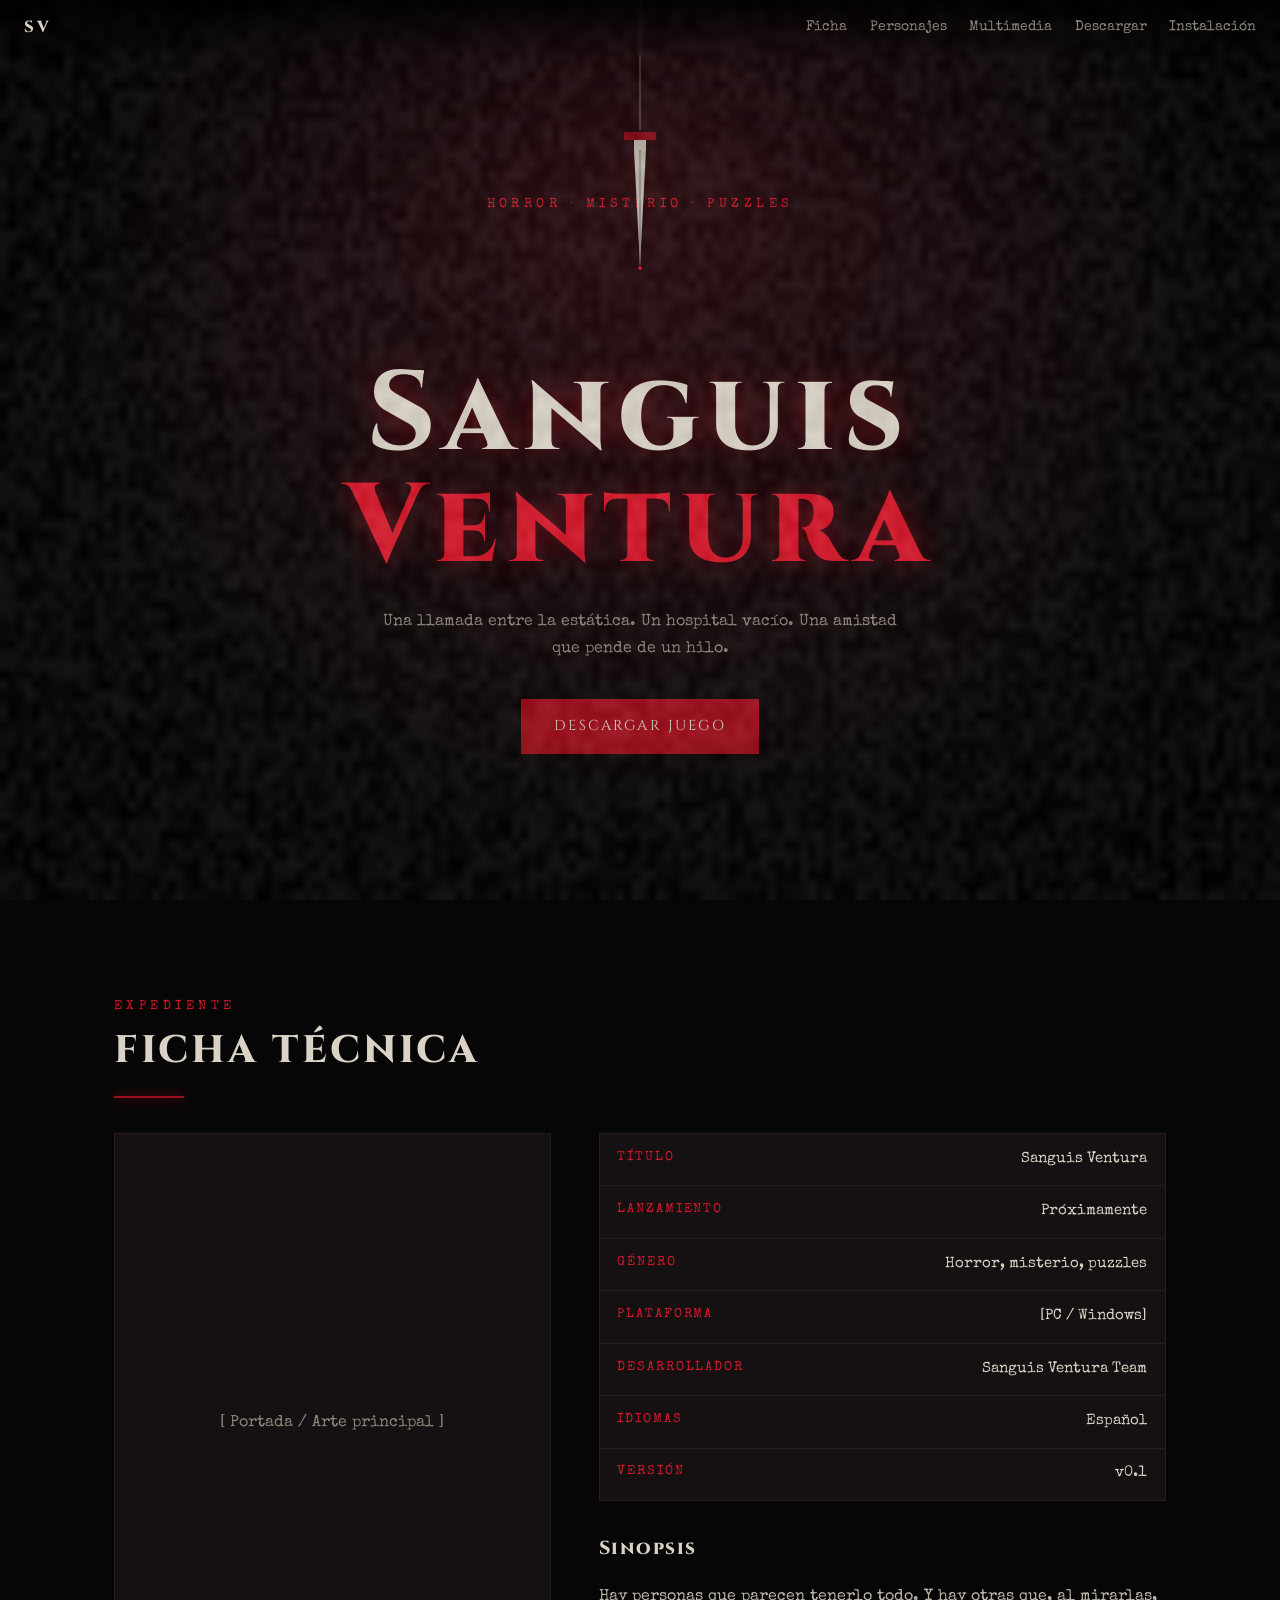
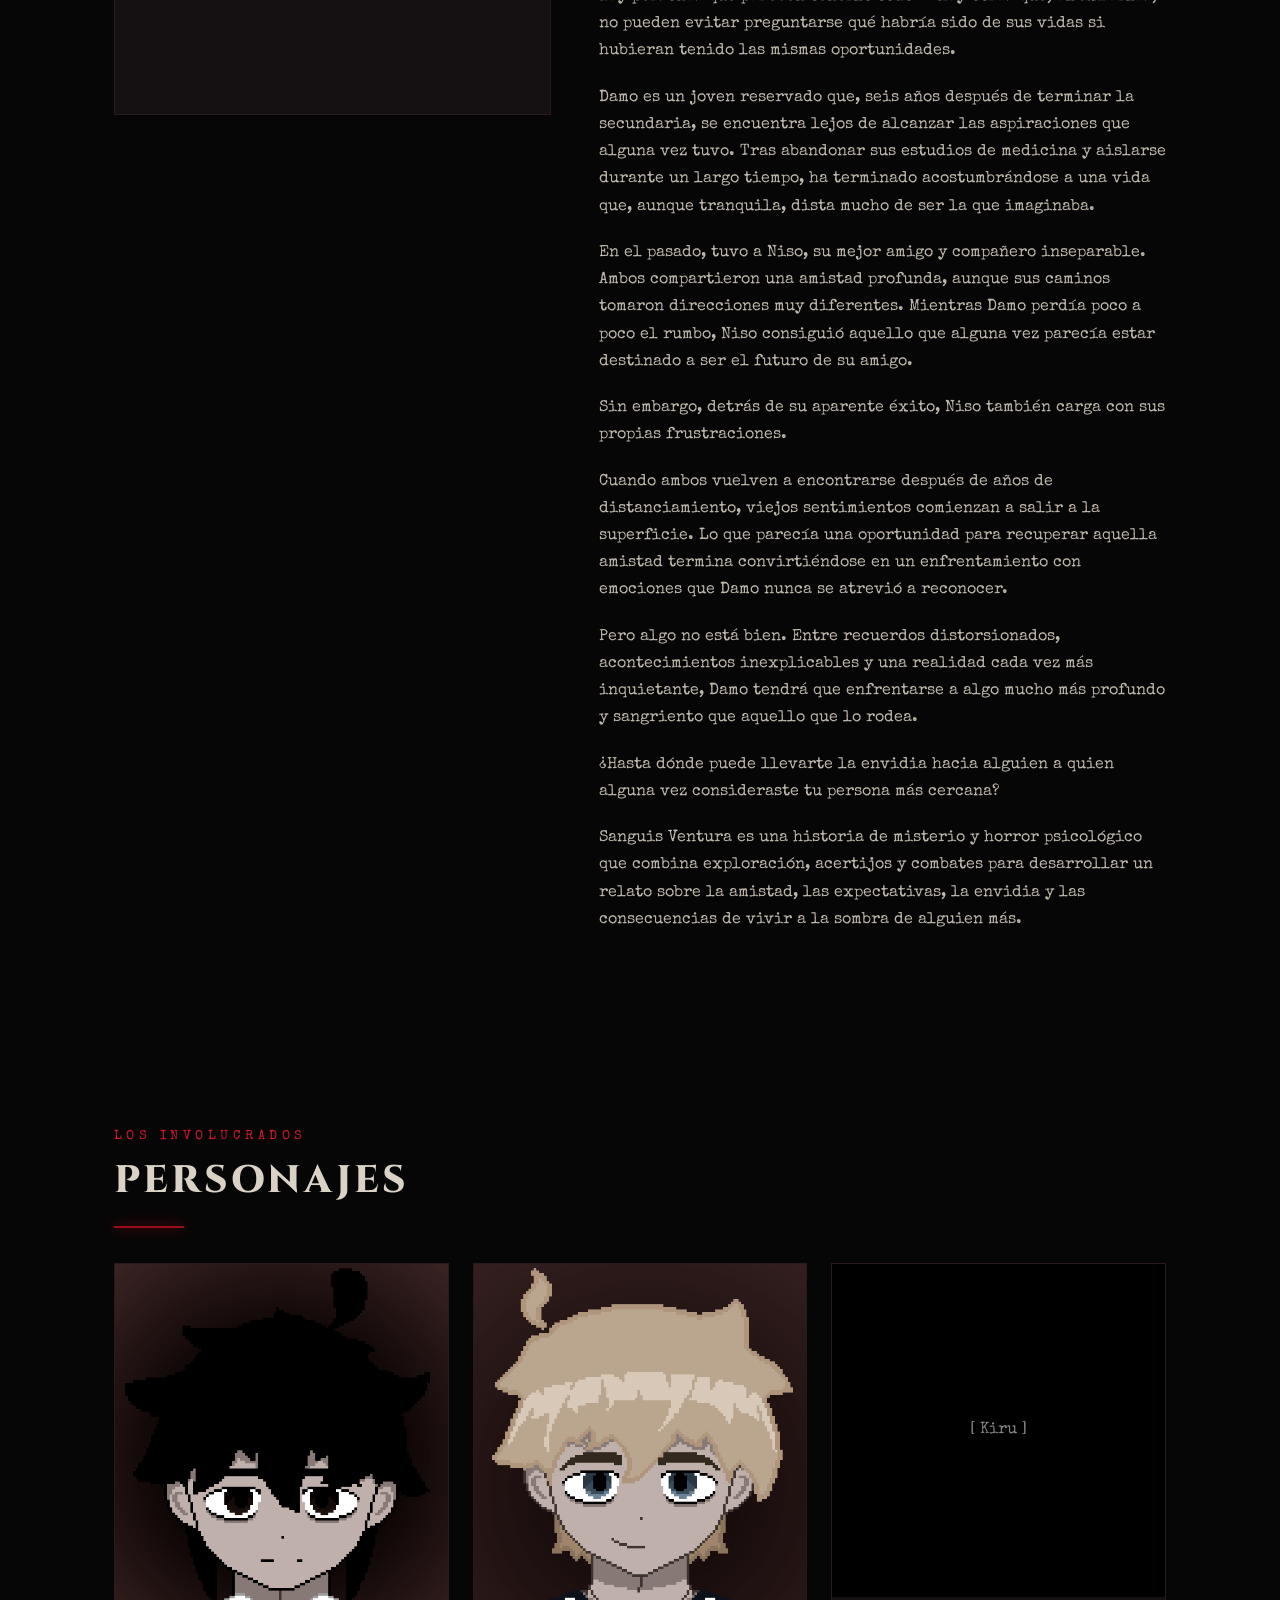
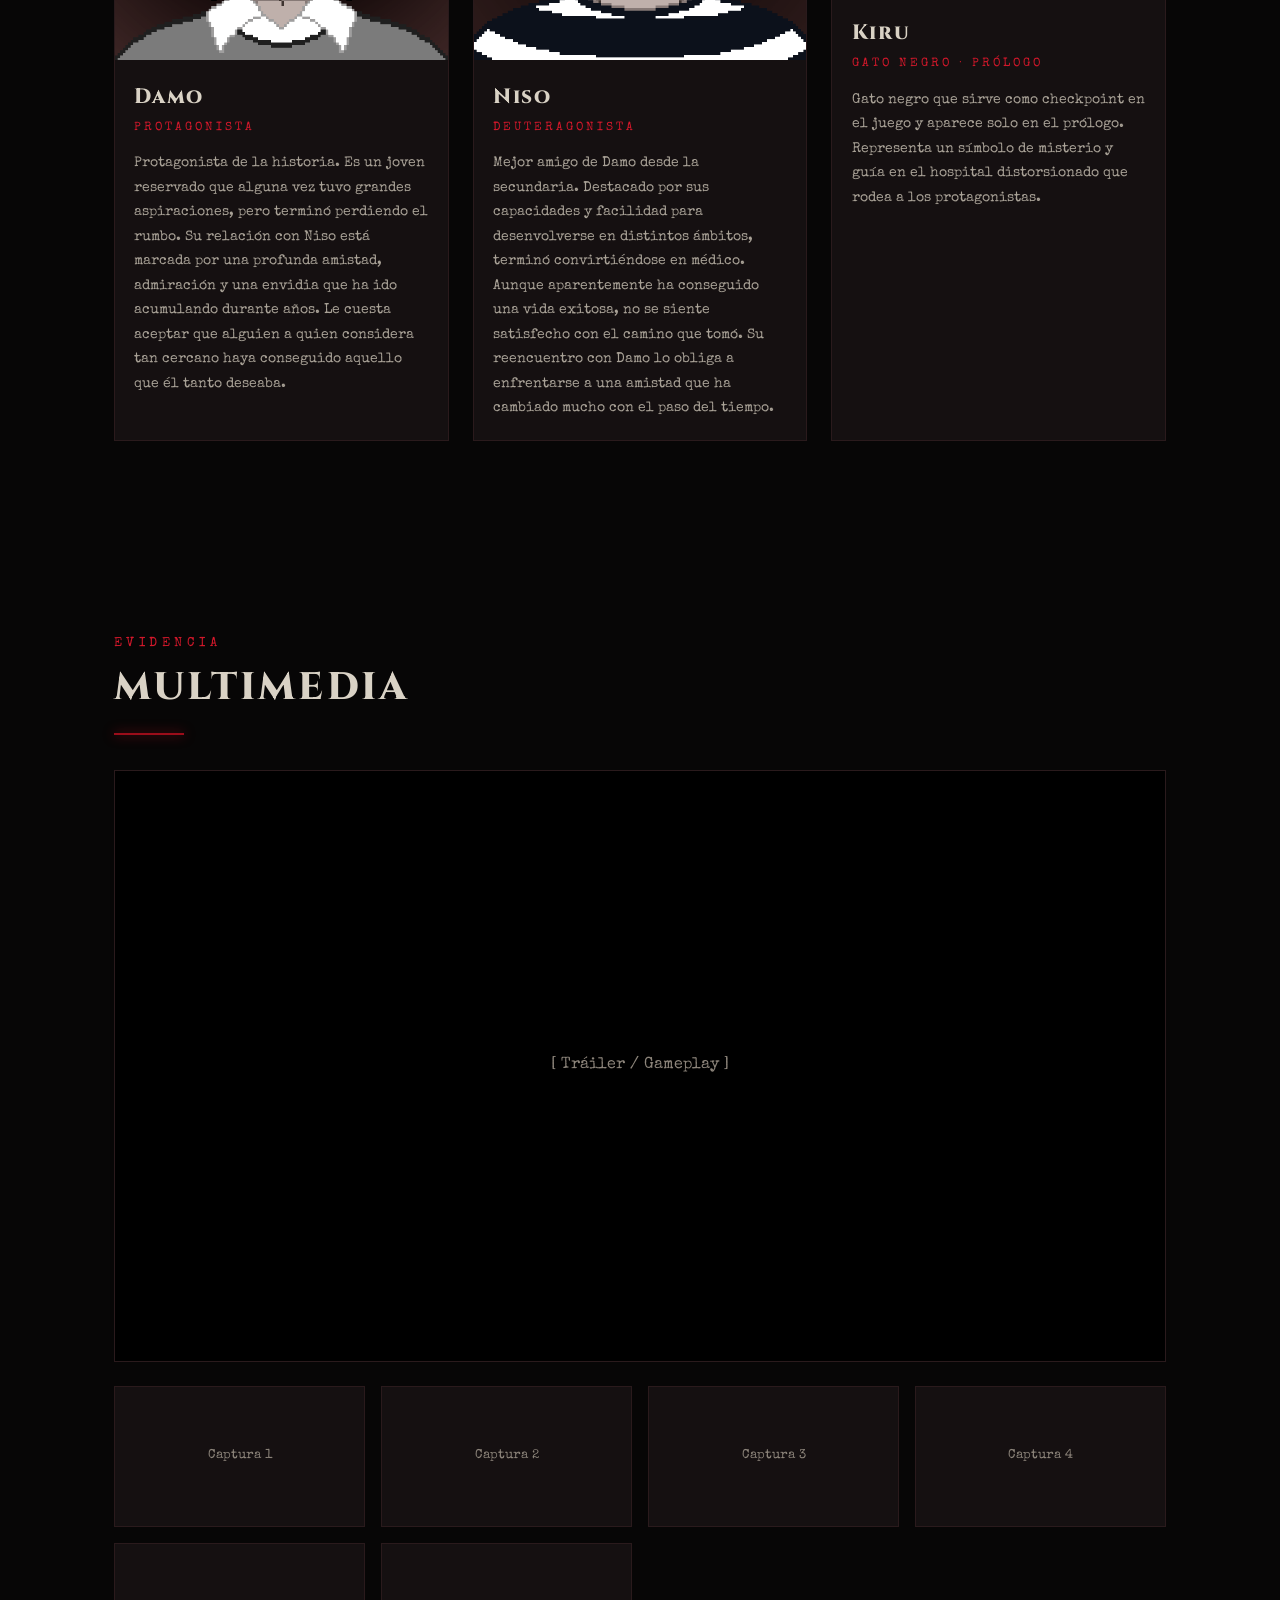
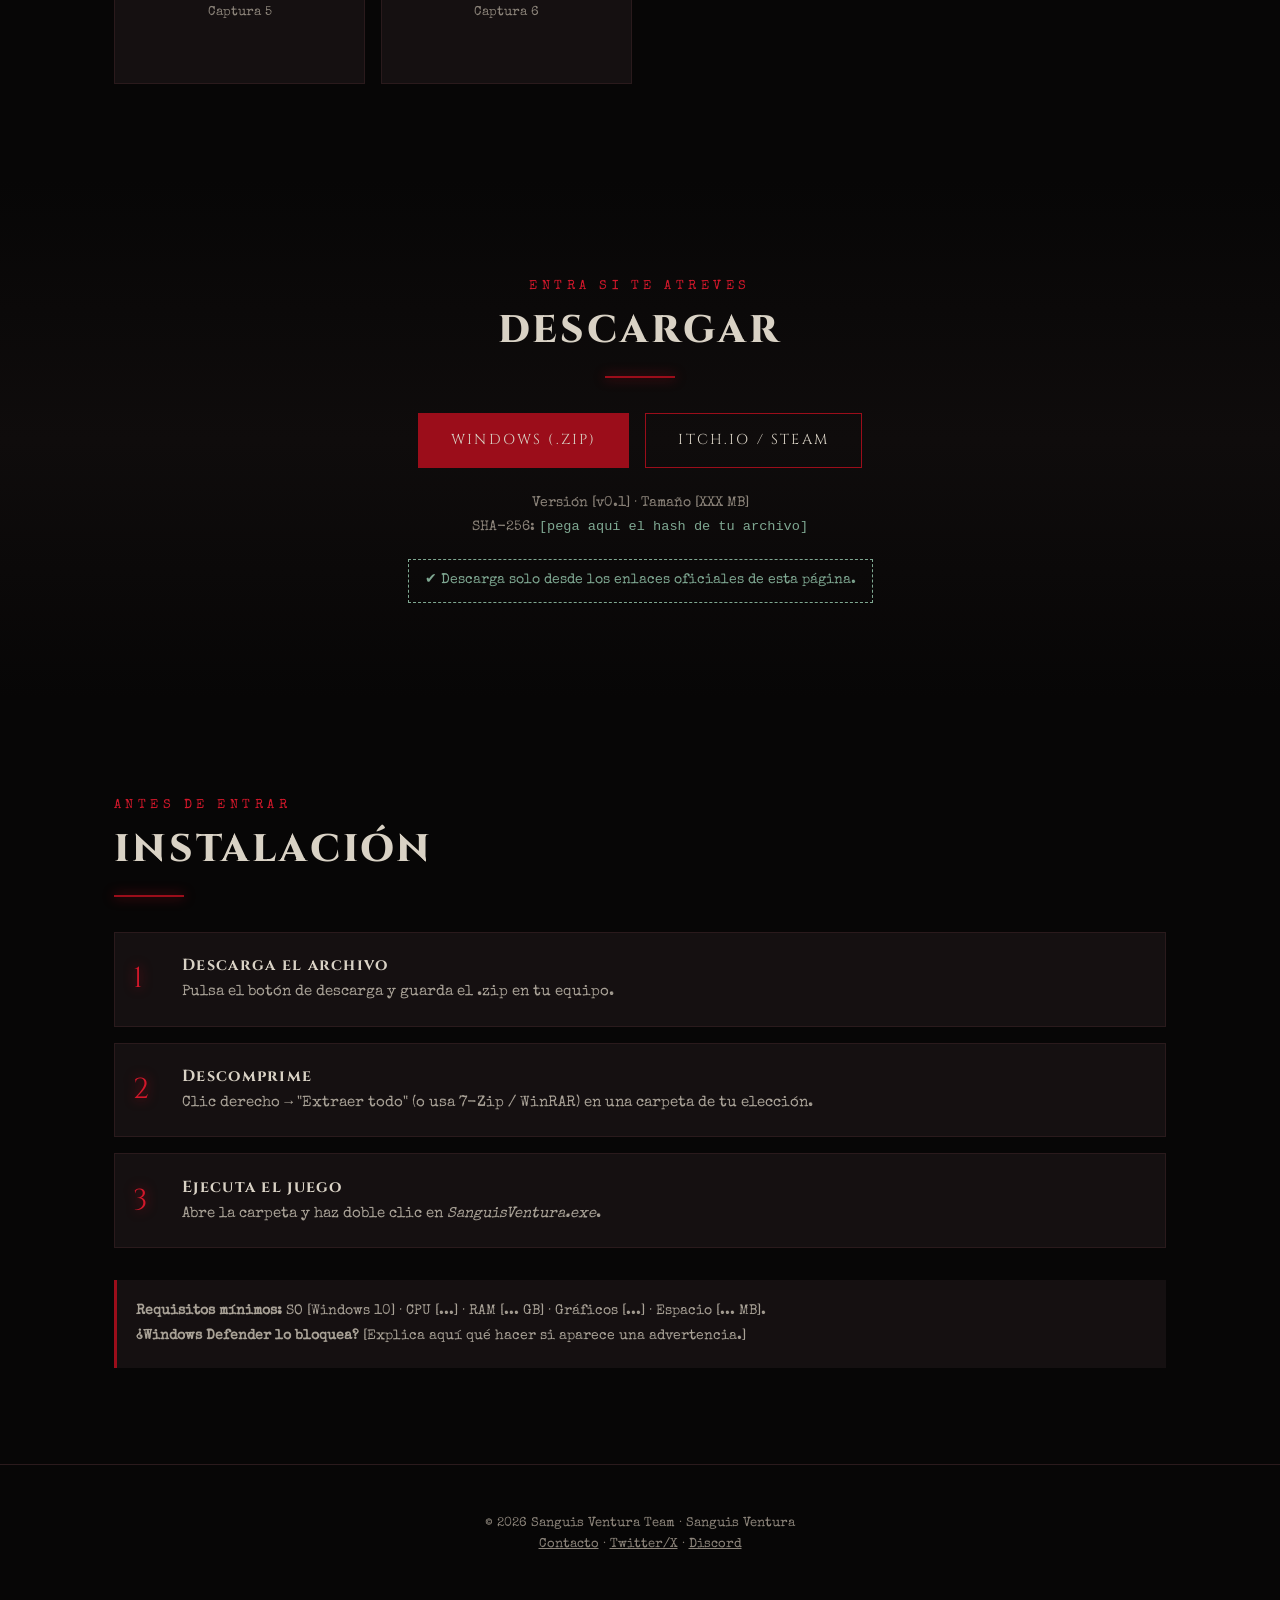
==== index.html @ c14d88f5 "Add files via upload" ====
<!DOCTYPE html>
<html lang="es">
<head>
<meta charset="UTF-8">
<meta name="viewport" content="width=device-width, initial-scale=1">
<title>Sanguis Ventura</title>
<meta name="description" content="Sanguis Ventura: misterio, puzzles y horror en un hospital distorsionado.">
<link rel="preconnect" href="https://fonts.googleapis.com">
<link href="https://fonts.googleapis.com/css2?family=Cinzel:wght@500;800&family=Special+Elite&display=swap" rel="stylesheet">
<link rel="stylesheet" href="styles.css">
</head>
<body>
<canvas id="static"></canvas>

<nav>
  <a class="logo" href="#inicio">SV</a>
  <ul>
    <li><a href="#ficha">Ficha</a></li>
    <li><a href="#personajes">Personajes</a></li>
    <li><a href="#multimedia">Multimedia</a></li>
    <li><a href="#descarga">Descargar</a></li>
    <li><a href="#instalacion">Instalación</a></li>
  </ul>
</nav>

<!-- ============ HERO ============ -->
<header class="hero" id="inicio">
  <!-- Hilo y espada (Espada de Damocles) -->
  <svg class="sword" viewBox="0 0 60 280" aria-hidden="true">
    <line x1="30" y1="0" x2="30" y2="130" stroke="#8d857b" stroke-width="1"/>
    <path d="M30 265 L24 150 L24 140 L36 140 L36 150 Z" fill="#cfc8bb"/>
    <rect x="14" y="132" width="32" height="8" fill="#9b0d1a"/>
    <path d="M30 265 L30 150" stroke="#777" stroke-width="1"/>
    <circle cx="30" cy="268" r="2" fill="#d3182b"/>
  </svg>
  <p class="kicker">Horror · Misterio · Puzzles</p>
  <h1>Sanguis <span>Ventura</span></h1>
  <p class="tagline">Una llamada entre la estática. Un hospital vacío. Una amistad que pende de un hilo.</p>
  <a href="#descarga" class="btn solid">Descargar juego</a>
  <div class="drip"></div>
</header>

<!-- ============ FICHA TÉCNICA + SINOPSIS ============ -->
<section id="ficha" class="reveal">
  <p class="kicker">Expediente</p>
  <h2>Ficha técnica</h2>
  <div class="grid2">
    <div class="cover"><!-- Reemplaza por: <img src="img/logo.png" alt="Logo de Sanguis Ventura"> -->[ Portada / Arte principal ]</div>
    <div>
      <ul class="specs">
        <li><b>Título</b><span>Sanguis Ventura</span></li>
        <li><b>Lanzamiento</b><span>Próximamente</span></li>
        <li><b>Género</b><span>Horror, misterio, puzzles</span></li>
        <li><b>Plataforma</b><span>[PC / Windows]</span></li>
        <li><b>Desarrollador</b><span>Sanguis Ventura Team</span></li>
        <li><b>Idiomas</b><span>Español</span></li>
        <li><b>Versión</b><span>v0.1</span></li>
      </ul>
      <div class="synopsis">
        <h3 style="margin-top:2rem">Sinopsis</h3>
        <p>Hay personas que parecen tenerlo todo. Y hay otras que, al mirarlas, no pueden evitar preguntarse qué habría sido de sus vidas si hubieran tenido las mismas oportunidades.</p>
        <p>Damo es un joven reservado que, seis años después de terminar la secundaria, se encuentra lejos de alcanzar las aspiraciones que alguna vez tuvo. Tras abandonar sus estudios de medicina y aislarse durante un largo tiempo, ha terminado acostumbrándose a una vida que, aunque tranquila, dista mucho de ser la que imaginaba.</p>
        <p>En el pasado, tuvo a Niso, su mejor amigo y compañero inseparable. Ambos compartieron una amistad profunda, aunque sus caminos tomaron direcciones muy diferentes. Mientras Damo perdía poco a poco el rumbo, Niso consiguió aquello que alguna vez parecía estar destinado a ser el futuro de su amigo.</p>
        <p>Sin embargo, detrás de su aparente éxito, Niso también carga con sus propias frustraciones.</p>
        <p>Cuando ambos vuelven a encontrarse después de años de distanciamiento, viejos sentimientos comienzan a salir a la superficie. Lo que parecía una oportunidad para recuperar aquella amistad termina convirtiéndose en un enfrentamiento con emociones que Damo nunca se atrevió a reconocer.</p>
        <p>Pero algo no está bien. Entre recuerdos distorsionados, acontecimientos inexplicables y una realidad cada vez más inquietante, Damo tendrá que enfrentarse a algo mucho más profundo y sangriento que aquello que lo rodea.</p>
        <p>¿Hasta dónde puede llevarte la envidia hacia alguien a quien alguna vez consideraste tu persona más cercana?</p>
        <p>Sanguis Ventura es una historia de misterio y horror psicológico que combina exploración, acertijos y combates para desarrollar un relato sobre la amistad, las expectativas, la envidia y las consecuencias de vivir a la sombra de alguien más.</p>
      </div>
    </div>
  </div>
</section>

<!-- ============ PERSONAJES ============ -->
<section id="personajes" class="reveal">
  <p class="kicker">Los involucrados</p>
  <h2>Personajes</h2>
  <div class="chars">
    <article class="char">
      <div class="portrait"><img src="Damo_Profile.png" alt="Damo"></div>
      <div class="info"><h3>Damo</h3><span class="role">Protagonista</span>
        <p>Protagonista de la historia. Es un joven reservado que alguna vez tuvo grandes aspiraciones, pero terminó perdiendo el rumbo. Su relación con Niso está marcada por una profunda amistad, admiración y una envidia que ha ido acumulando durante años. Le cuesta aceptar que alguien a quien considera tan cercano haya conseguido aquello que él tanto deseaba.</p></div>
    </article>
    <article class="char">
      <div class="portrait"><img src="Niso_Profile.png" alt="Niso"></div>
      <div class="info"><h3>Niso</h3><span class="role">Deuteragonista</span>
        <p>Mejor amigo de Damo desde la secundaria. Destacado por sus capacidades y facilidad para desenvolverse en distintos ámbitos, terminó convirtiéndose en médico. Aunque aparentemente ha conseguido una vida exitosa, no se siente satisfecho con el camino que tomó. Su reencuentro con Damo lo obliga a enfrentarse a una amistad que ha cambiado mucho con el paso del tiempo.</p></div>
    </article>
    <article class="char">
      <div class="portrait"><!-- <img src="img/kiru.png" alt="Kiru"> -->[ Kiru ]</div>
      <div class="info"><h3>Kiru</h3><span class="role">Gato negro · Prólogo</span>
        <p>Gato negro que sirve como checkpoint en el juego y aparece solo en el prólogo. Representa un símbolo de misterio y guía en el hospital distorsionado que rodea a los protagonistas.</p></div>
    </article>
  </div>
</section>

<!-- ============ MULTIMEDIA ============ -->
<section id="multimedia" class="reveal">
  <p class="kicker">Evidencia</p>
  <h2>Multimedia</h2>
  <div class="video">
    <!-- Reemplaza por tu tráiler:
    <iframe src="https://www.youtube.com/embed/ID_DEL_VIDEO" title="Tráiler" allowfullscreen loading="lazy"></iframe> -->
    [ Tráiler / Gameplay ]
  </div>
  <div class="gallery" id="gallery">
    <!-- Copia y pega este bloque por cada captura -->
    <div class="shot" data-full="img/captura1.jpg"><!-- <img src="img/captura1.png" alt="Captura 1"> -->Captura 1</div>
    <div class="shot" data-full="img/captura2.jpg">Captura 2</div>
    <div class="shot" data-full="img/captura3.jpg">Captura 3</div>
    <div class="shot" data-full="img/captura4.jpg">Captura 4</div>
    <div class="shot" data-full="img/captura5.jpg">Captura 5</div>
    <div class="shot" data-full="img/captura6.jpg">Captura 6</div>
  </div>
</section>
<div id="lightbox"><img alt=""></div>

<!-- ============ DESCARGA ============ -->
<section id="descarga" class="download reveal">
  <div class="dl-wrap">
    <p class="kicker">Entra si te atreves</p>
    <h2>Descargar</h2>
    <div class="dl-buttons">
      <a class="btn solid" href="#" rel="noopener">Windows (.zip)</a>
      <a class="btn" href="#" rel="noopener">Itch.io / Steam</a>
    </div>
    <p class="dl-meta">Versión [v0.1] · Tamaño [XXX MB]<br>
      SHA-256: <code>[pega aquí el hash de tu archivo]</code></p>
    <p class="safe">✔ Descarga solo desde los enlaces oficiales de esta página.</p>
  </div>
</section>

<!-- ============ INSTALACIÓN ============ -->
<section id="instalacion" class="reveal">
  <p class="kicker">Antes de entrar</p>
  <h2>Instalación</h2>
  <ol class="steps">
    <li><strong>Descarga el archivo</strong><span>Pulsa el botón de descarga y guarda el .zip en tu equipo.</span></li>
    <li><strong>Descomprime</strong><span>Clic derecho → "Extraer todo" (o usa 7-Zip / WinRAR) en una carpeta de tu elección.</span></li>
    <li><strong>Ejecuta el juego</strong><span>Abre la carpeta y haz doble clic en <em>SanguisVentura.exe</em>.</span></li>
  </ol>
  <div class="req">
    <b>Requisitos mínimos:</b> SO [Windows 10] · CPU [...] · RAM [... GB] · Gráficos [...] · Espacio [... MB].<br>
    <b>¿Windows Defender lo bloquea?</b> [Explica aquí qué hacer si aparece una advertencia.]
  </div>
</section>

<footer>
  © 2026 Sanguis Ventura Team · Sanguis Ventura<br>
  <a href="#">Contacto</a> · <a href="#">Twitter/X</a> · <a href="#">Discord</a>
</footer>

<script src="script.js"></script>
</body>
</html>
---- styles.css ----
:root{
  --bg:#070606; --bg2:#0f0c0c; --card:#151011; --line:#2a1a1c;
  --blood:#9b0d1a; --blood-hi:#d3182b; --bone:#d9d2c5; --mute:#8d857b; --sick:#7fa892;
  --title:'Cinzel',Georgia,serif; --type:'Special Elite','Courier New',monospace;
}
*{box-sizing:border-box;margin:0;padding:0}
html{scroll-behavior:smooth}
body{background:var(--bg);color:var(--bone);font-family:var(--type);line-height:1.7;overflow-x:hidden}
/* Ruido / estática sobre toda la página */
#static{position:fixed;inset:0;width:100%;height:100%;pointer-events:none;opacity:.07;z-index:50}
body::after{content:"";position:fixed;inset:0;pointer-events:none;z-index:49;
  background:radial-gradient(ellipse at center,transparent 45%,rgba(0,0,0,.85) 100%)}
a{color:inherit}
h1,h2,h3{font-family:var(--title);letter-spacing:.08em;font-weight:800}
section{padding:6rem 1.5rem;max-width:1100px;margin:auto}
h2{font-size:clamp(1.6rem,4vw,2.4rem);color:var(--bone);margin-bottom:.4rem;text-transform:uppercase}
h2::after{content:"";display:block;width:70px;height:2px;background:var(--blood);margin:.8rem 0 2.2rem;box-shadow:0 0 12px var(--blood)}
.kicker{color:var(--blood-hi);font-size:.8rem;letter-spacing:.35em;text-transform:uppercase}

/* NAV */
nav{position:fixed;top:0;left:0;right:0;z-index:60;display:flex;justify-content:space-between;align-items:center;
  padding:.9rem 1.5rem;background:linear-gradient(#000c,#0000);backdrop-filter:blur(2px)}
nav .logo{font-family:var(--title);font-weight:800;letter-spacing:.2em;text-decoration:none;color:var(--bone)}
nav ul{display:flex;gap:1.4rem;list-style:none;font-size:.85rem}
nav a{text-decoration:none;color:var(--mute);transition:.2s}
nav a:hover{color:var(--blood-hi)}
@media(max-width:700px){nav ul{display:none}}

/* HERO */
.hero{min-height:100vh;display:flex;flex-direction:column;align-items:center;justify-content:center;text-align:center;position:relative;
  padding:6rem 1.5rem 3rem;max-width:none;
  background:radial-gradient(ellipse at 50% 20%,#2a0b10 0%,var(--bg) 65%)}
/* Espada de Damocles colgando de un hilo */
.sword{position:absolute;top:0;left:50%;transform:translateX(-50%);width:60px;height:280px;transform-origin:top center;
  animation:sway 6s ease-in-out infinite;opacity:.9}
@keyframes sway{0%,100%{transform:translateX(-50%) rotate(-2deg)}50%{transform:translateX(-50%) rotate(2deg)}}
.hero h1{font-size:clamp(2.6rem,10vw,7rem);line-height:1;margin-top:9rem;color:var(--bone);
  text-shadow:0 0 30px rgba(155,13,26,.6);animation:flicker 7s infinite}
.hero h1 span{display:block;color:var(--blood-hi)}
@keyframes flicker{0%,92%,96%,100%{opacity:1}93%{opacity:.4}94%{opacity:1}95%{opacity:.6}}
.tagline{margin:1.6rem 0 2.2rem;color:var(--mute);max-width:520px}
.btn{display:inline-block;padding:.9rem 2rem;border:1px solid var(--blood);background:transparent;color:var(--bone);
  text-decoration:none;font-family:var(--title);letter-spacing:.15em;text-transform:uppercase;font-size:.9rem;cursor:pointer;transition:.25s}
.btn:hover{background:var(--blood);box-shadow:0 0 25px var(--blood)}
.btn.solid{background:var(--blood)}
.btn.solid:hover{background:var(--blood-hi)}
.drip{position:absolute;bottom:0;left:0;width:100%;height:60px;
  background:linear-gradient(transparent,var(--bg))}

/* FICHA TÉCNICA */
.grid2{display:grid;grid-template-columns:1fr 1.3fr;gap:3rem}
@media(max-width:800px){.grid2{grid-template-columns:1fr}}
.cover{aspect-ratio:3/4;background:var(--card);border:1px solid var(--line);display:grid;place-items:center;color:var(--mute);
  text-align:center;padding:1rem;overflow:hidden}
.cover img{width:100%;height:100%;object-fit:cover}
.specs{list-style:none;border:1px solid var(--line);background:var(--card)}
.specs li{display:flex;justify-content:space-between;gap:1rem;padding:.8rem 1.1rem;border-bottom:1px solid var(--line);font-size:.95rem}
.specs li:last-child{border:0}
.specs b{color:var(--blood-hi);font-weight:400;text-transform:uppercase;font-size:.8rem;letter-spacing:.15em}
.synopsis p{margin-top:1.2rem;color:#bdb6aa}

/* PERSONAJES */
.chars{display:grid;grid-template-columns:repeat(auto-fit,minmax(260px,1fr));gap:1.5rem}
.char{background:var(--card);border:1px solid var(--line);transition:.3s;position:relative;overflow:hidden}
.char:hover{border-color:var(--blood);transform:translateY(-4px)}
.char .portrait{aspect-ratio:1;background:#0b0808;display:grid;place-items:center;color:var(--mute);filter:grayscale(.8) contrast(1.1)}
.char:hover .portrait{filter:none}
.char .portrait img{width:100%;height:100%;object-fit:cover}
.char .info{padding:1.2rem}
.char h3{font-size:1.3rem}
.char .role{color:var(--blood-hi);font-size:.75rem;letter-spacing:.25em;text-transform:uppercase;display:block;margin:.2rem 0 .8rem}
.char p{font-size:.9rem;color:#a9a297}

/* MULTIMEDIA */
.video{aspect-ratio:16/9;background:#000;border:1px solid var(--line);margin-bottom:1.5rem;display:grid;place-items:center;color:var(--mute)}
.video iframe{width:100%;height:100%;border:0}
.gallery{display:grid;grid-template-columns:repeat(auto-fill,minmax(230px,1fr));gap:1rem}
.shot{aspect-ratio:16/9;background:var(--card);border:1px solid var(--line);cursor:zoom-in;overflow:hidden;display:grid;place-items:center;color:var(--mute);font-size:.8rem}
.shot img{width:100%;height:100%;object-fit:cover;transition:.4s;filter:brightness(.8)}
.shot:hover img{transform:scale(1.06);filter:brightness(1)}
#lightbox{position:fixed;inset:0;background:#000e;z-index:100;display:none;place-items:center;cursor:zoom-out;padding:2rem}
#lightbox.open{display:grid}
#lightbox img{max-width:100%;max-height:100%;border:1px solid var(--blood)}

/* DESCARGA */
.download{text-align:center;background:linear-gradient(var(--bg),var(--bg2),var(--bg));max-width:none}
.dl-wrap{max-width:1100px;margin:auto}
.download h2::after{margin-left:auto;margin-right:auto}
.dl-buttons{display:flex;flex-wrap:wrap;gap:1rem;justify-content:center;margin:1rem 0 1.5rem}
.dl-meta{color:var(--mute);font-size:.85rem}
.dl-meta code{color:var(--sick);word-break:break-all}
.safe{display:inline-block;margin-top:1.2rem;padding:.6rem 1rem;border:1px dashed var(--sick);color:var(--sick);font-size:.85rem}

/* INSTALACIÓN */
.steps{counter-reset:s;list-style:none;display:grid;gap:1rem}
.steps li{counter-increment:s;position:relative;padding:1.2rem 1.2rem 1.2rem 4.2rem;background:var(--card);border:1px solid var(--line)}
.steps li::before{content:counter(s);position:absolute;left:1.1rem;top:50%;transform:translateY(-50%);
  font-family:var(--title);font-size:1.8rem;color:var(--blood-hi);text-shadow:0 0 12px var(--blood)}
.steps strong{font-family:var(--title);letter-spacing:.08em;display:block}
.steps span{color:#a9a297;font-size:.92rem}
.req{margin-top:2rem;padding:1.2rem;border-left:3px solid var(--blood);background:var(--card);font-size:.9rem;color:#a9a297}

footer{text-align:center;padding:3rem 1rem;color:var(--mute);font-size:.8rem;border-top:1px solid var(--line)}
.reveal{opacity:0;transform:translateY(24px);transition:opacity .9s,transform .9s}
.reveal.in{opacity:1;transform:none}
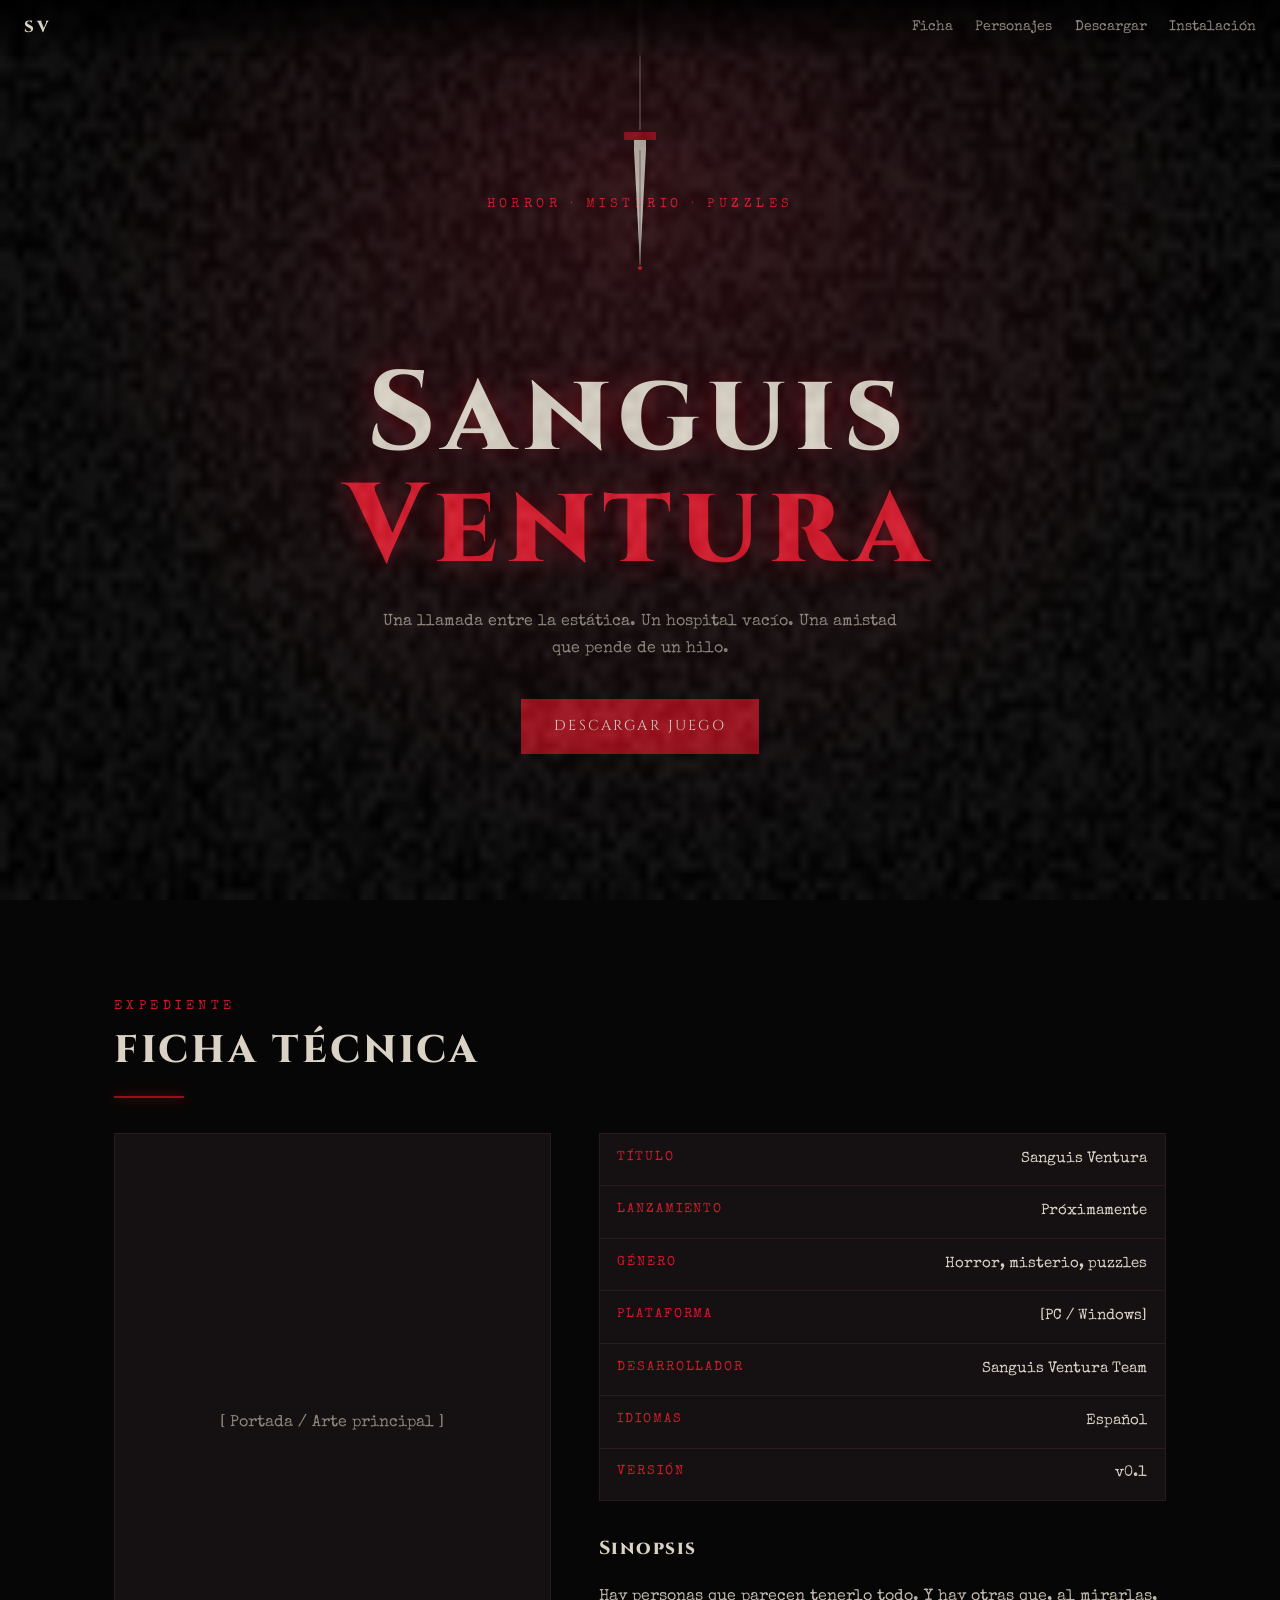
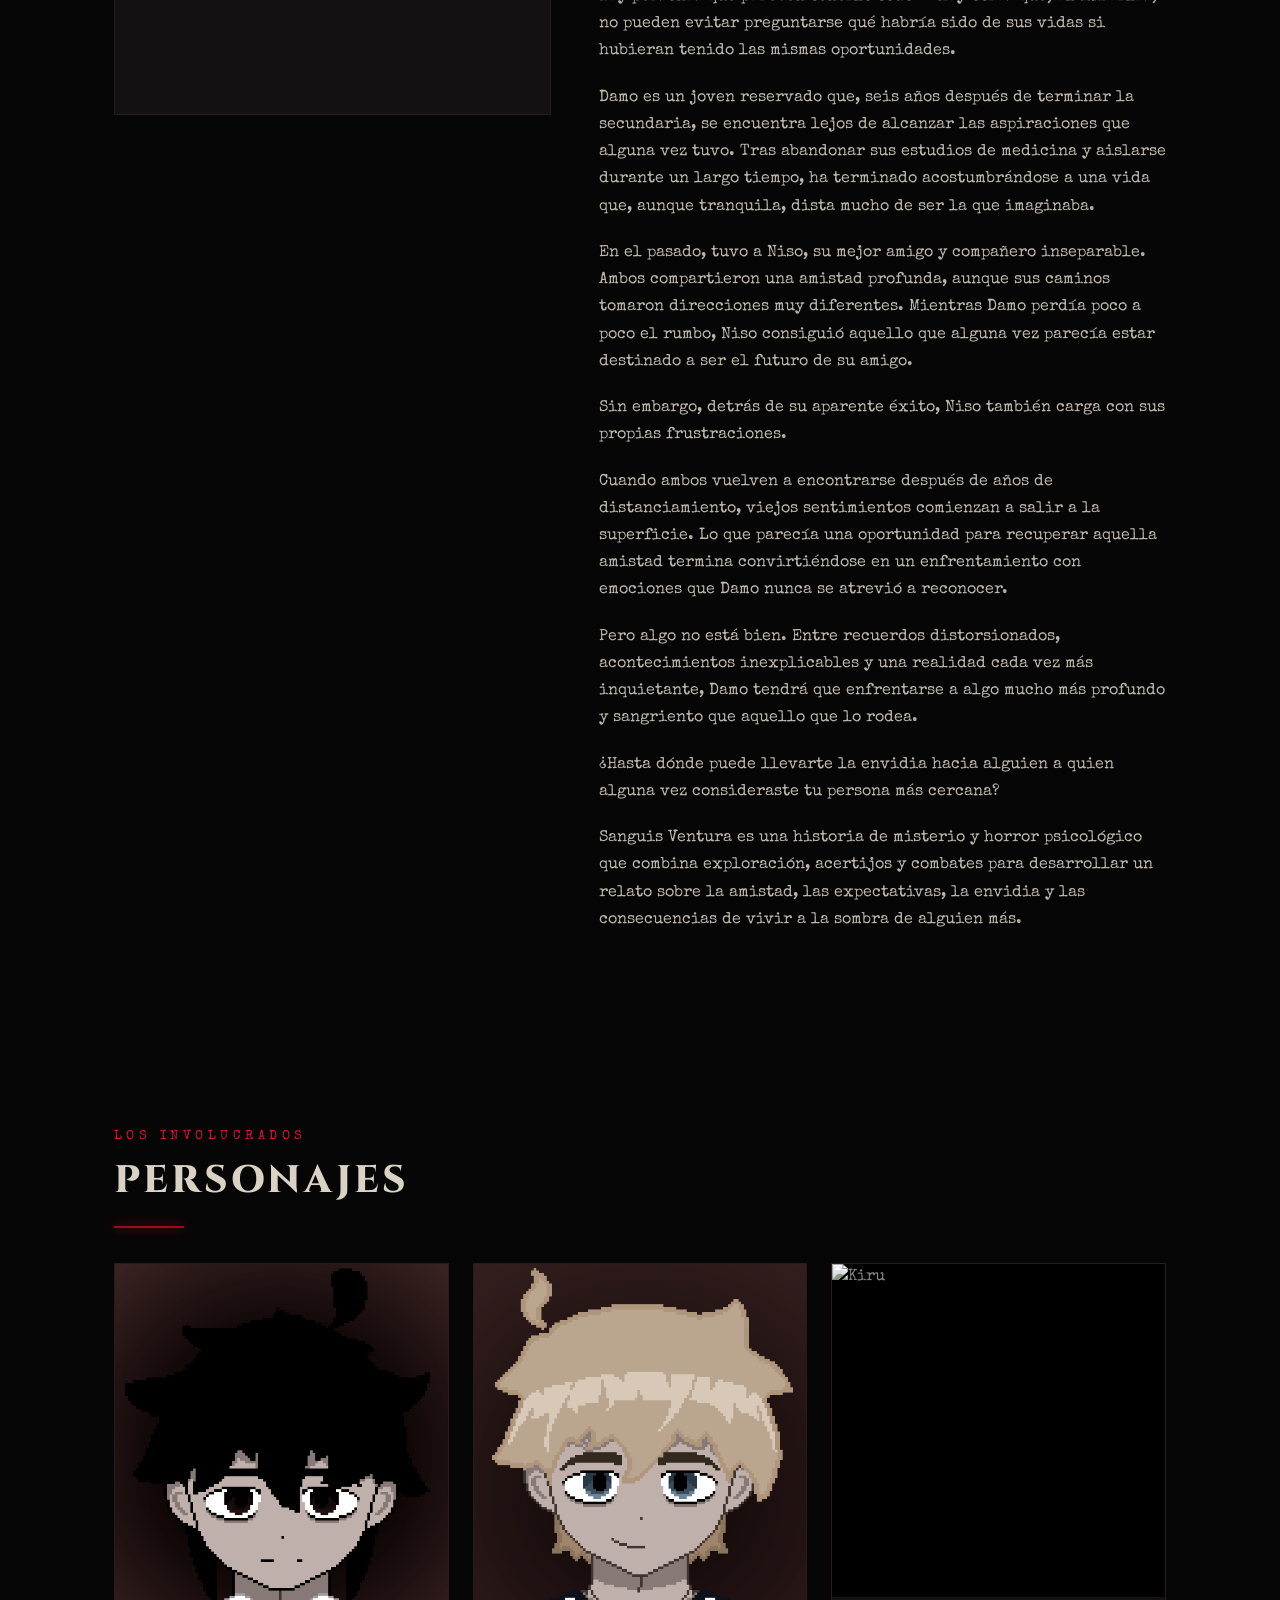
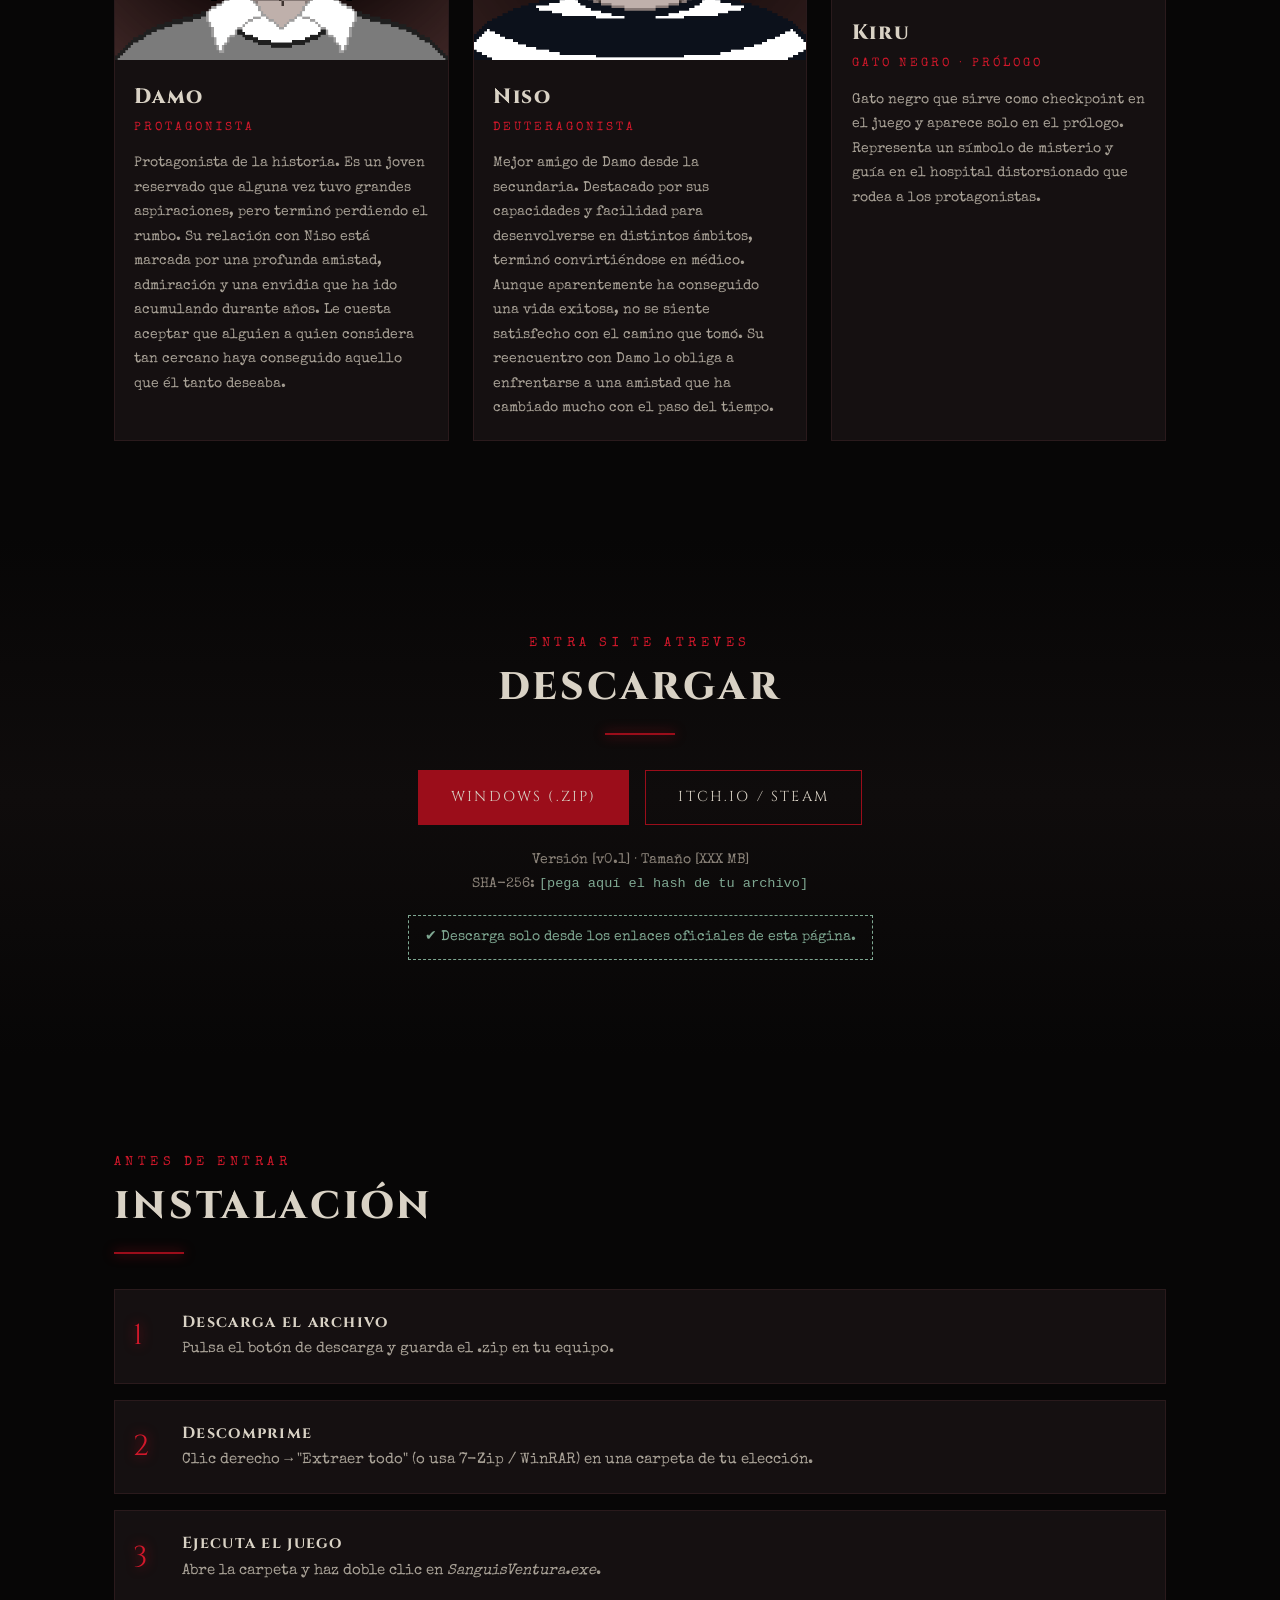
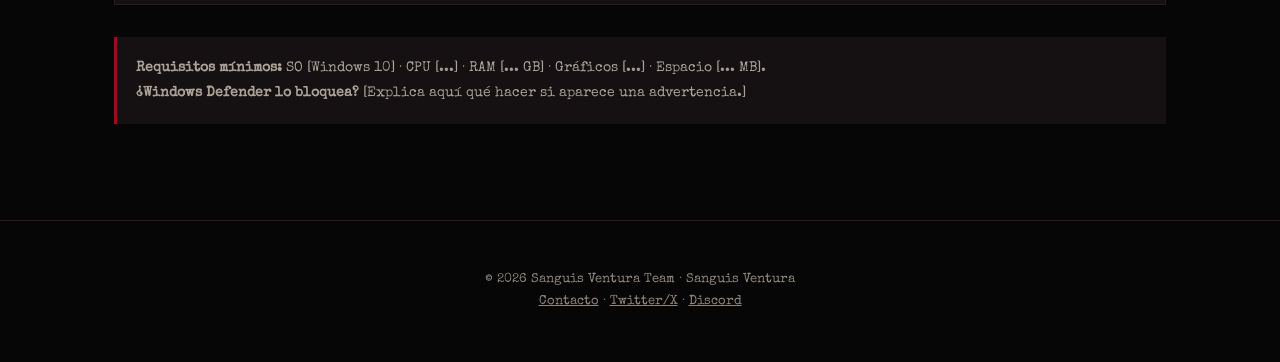
==== commit ca2172f5: "Update index.html" ====
--- a/index.html
+++ b/index.html
@@ -17,7 +17,6 @@
   <ul>
     <li><a href="#ficha">Ficha</a></li>
     <li><a href="#personajes">Personajes</a></li>
-    <li><a href="#multimedia">Multimedia</a></li>
     <li><a href="#descarga">Descargar</a></li>
     <li><a href="#instalacion">Instalación</a></li>
   </ul>
@@ -87,33 +86,12 @@
         <p>Mejor amigo de Damo desde la secundaria. Destacado por sus capacidades y facilidad para desenvolverse en distintos ámbitos, terminó convirtiéndose en médico. Aunque aparentemente ha conseguido una vida exitosa, no se siente satisfecho con el camino que tomó. Su reencuentro con Damo lo obliga a enfrentarse a una amistad que ha cambiado mucho con el paso del tiempo.</p></div>
     </article>
     <article class="char">
-      <div class="portrait"><!-- <img src="img/kiru.png" alt="Kiru"> -->[ Kiru ]</div>
+      <div class="portrait"><img src="img/kiru.png" alt="Kiru"></div>
       <div class="info"><h3>Kiru</h3><span class="role">Gato negro · Prólogo</span>
         <p>Gato negro que sirve como checkpoint en el juego y aparece solo en el prólogo. Representa un símbolo de misterio y guía en el hospital distorsionado que rodea a los protagonistas.</p></div>
     </article>
   </div>
 </section>
-
-<!-- ============ MULTIMEDIA ============ -->
-<section id="multimedia" class="reveal">
-  <p class="kicker">Evidencia</p>
-  <h2>Multimedia</h2>
-  <div class="video">
-    <!-- Reemplaza por tu tráiler:
-    <iframe src="https://www.youtube.com/embed/ID_DEL_VIDEO" title="Tráiler" allowfullscreen loading="lazy"></iframe> -->
-    [ Tráiler / Gameplay ]
-  </div>
-  <div class="gallery" id="gallery">
-    <!-- Copia y pega este bloque por cada captura -->
-    <div class="shot" data-full="img/captura1.jpg"><!-- <img src="img/captura1.png" alt="Captura 1"> -->Captura 1</div>
-    <div class="shot" data-full="img/captura2.jpg">Captura 2</div>
-    <div class="shot" data-full="img/captura3.jpg">Captura 3</div>
-    <div class="shot" data-full="img/captura4.jpg">Captura 4</div>
-    <div class="shot" data-full="img/captura5.jpg">Captura 5</div>
-    <div class="shot" data-full="img/captura6.jpg">Captura 6</div>
-  </div>
-</section>
-<div id="lightbox"><img alt=""></div>
 
 <!-- ============ DESCARGA ============ -->
 <section id="descarga" class="download reveal">
@@ -152,4 +130,4 @@
 
 <script src="script.js"></script>
 </body>
-</html>+</html>
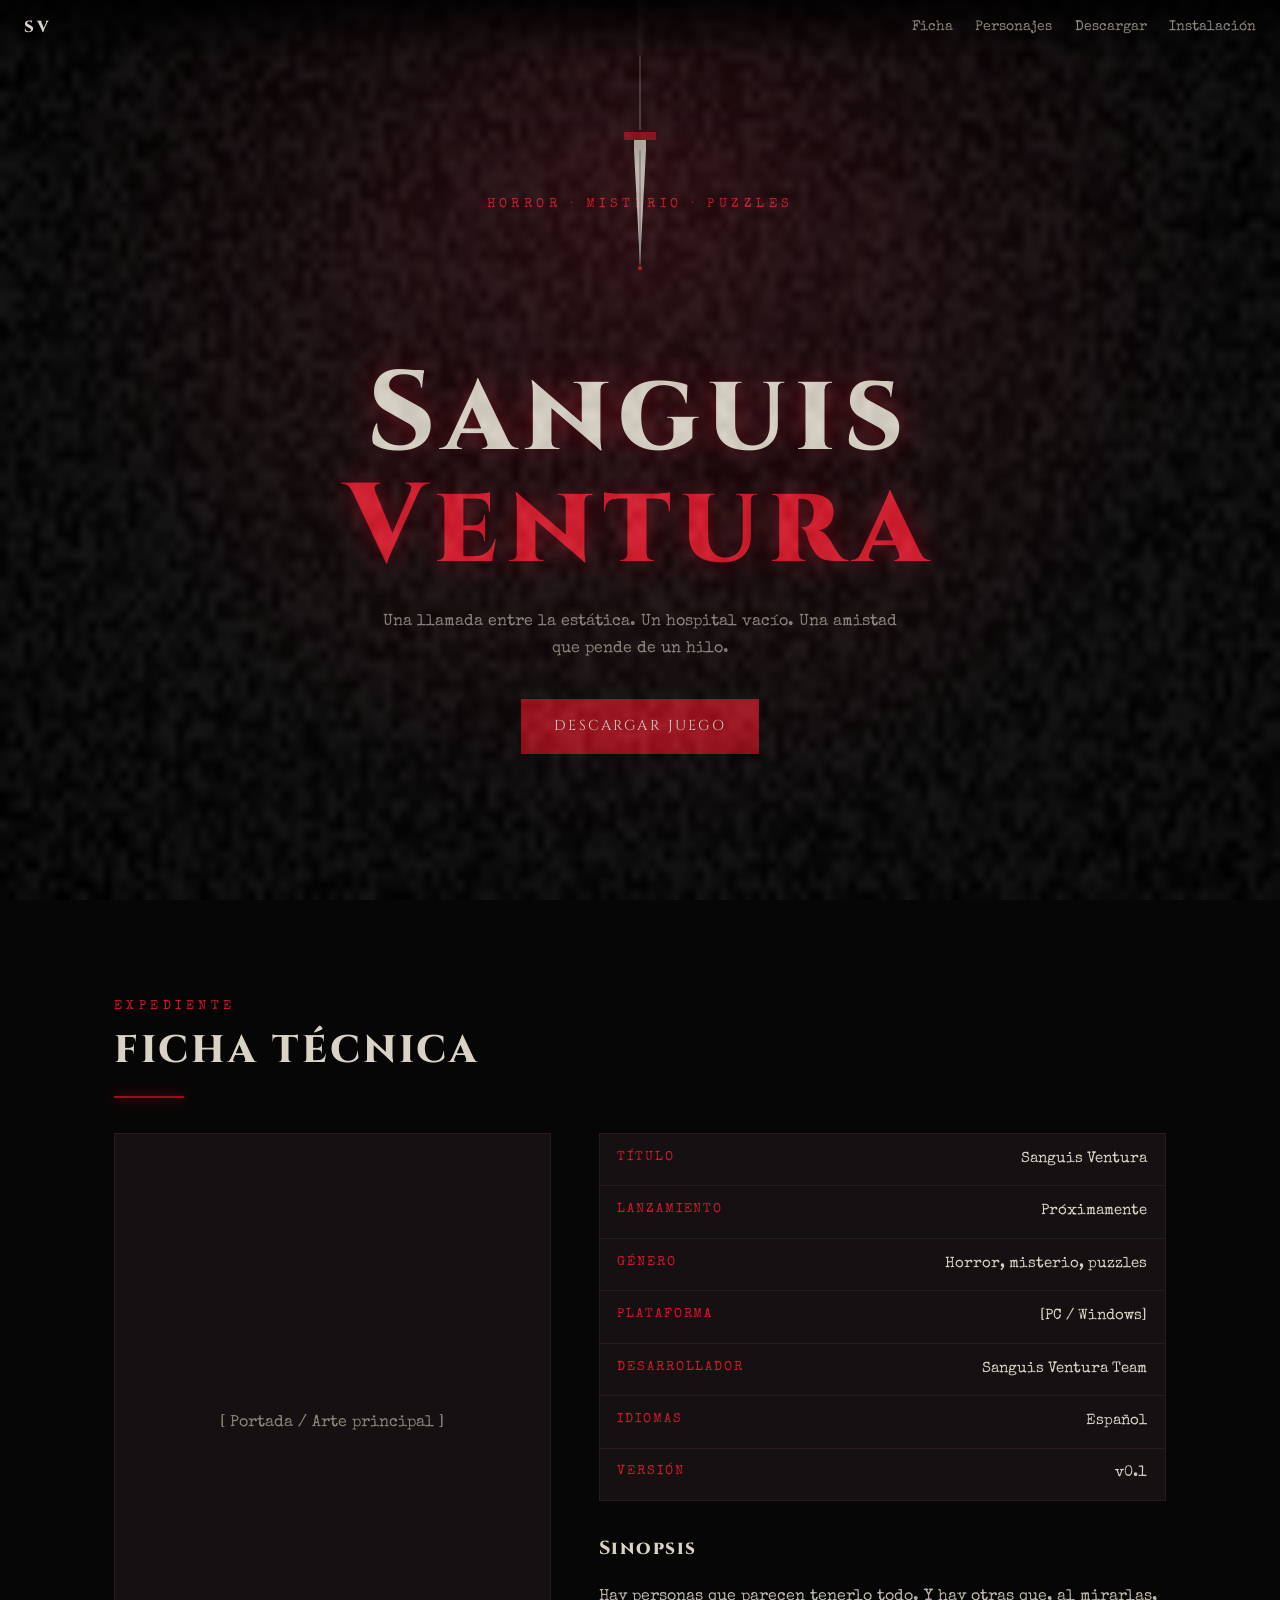
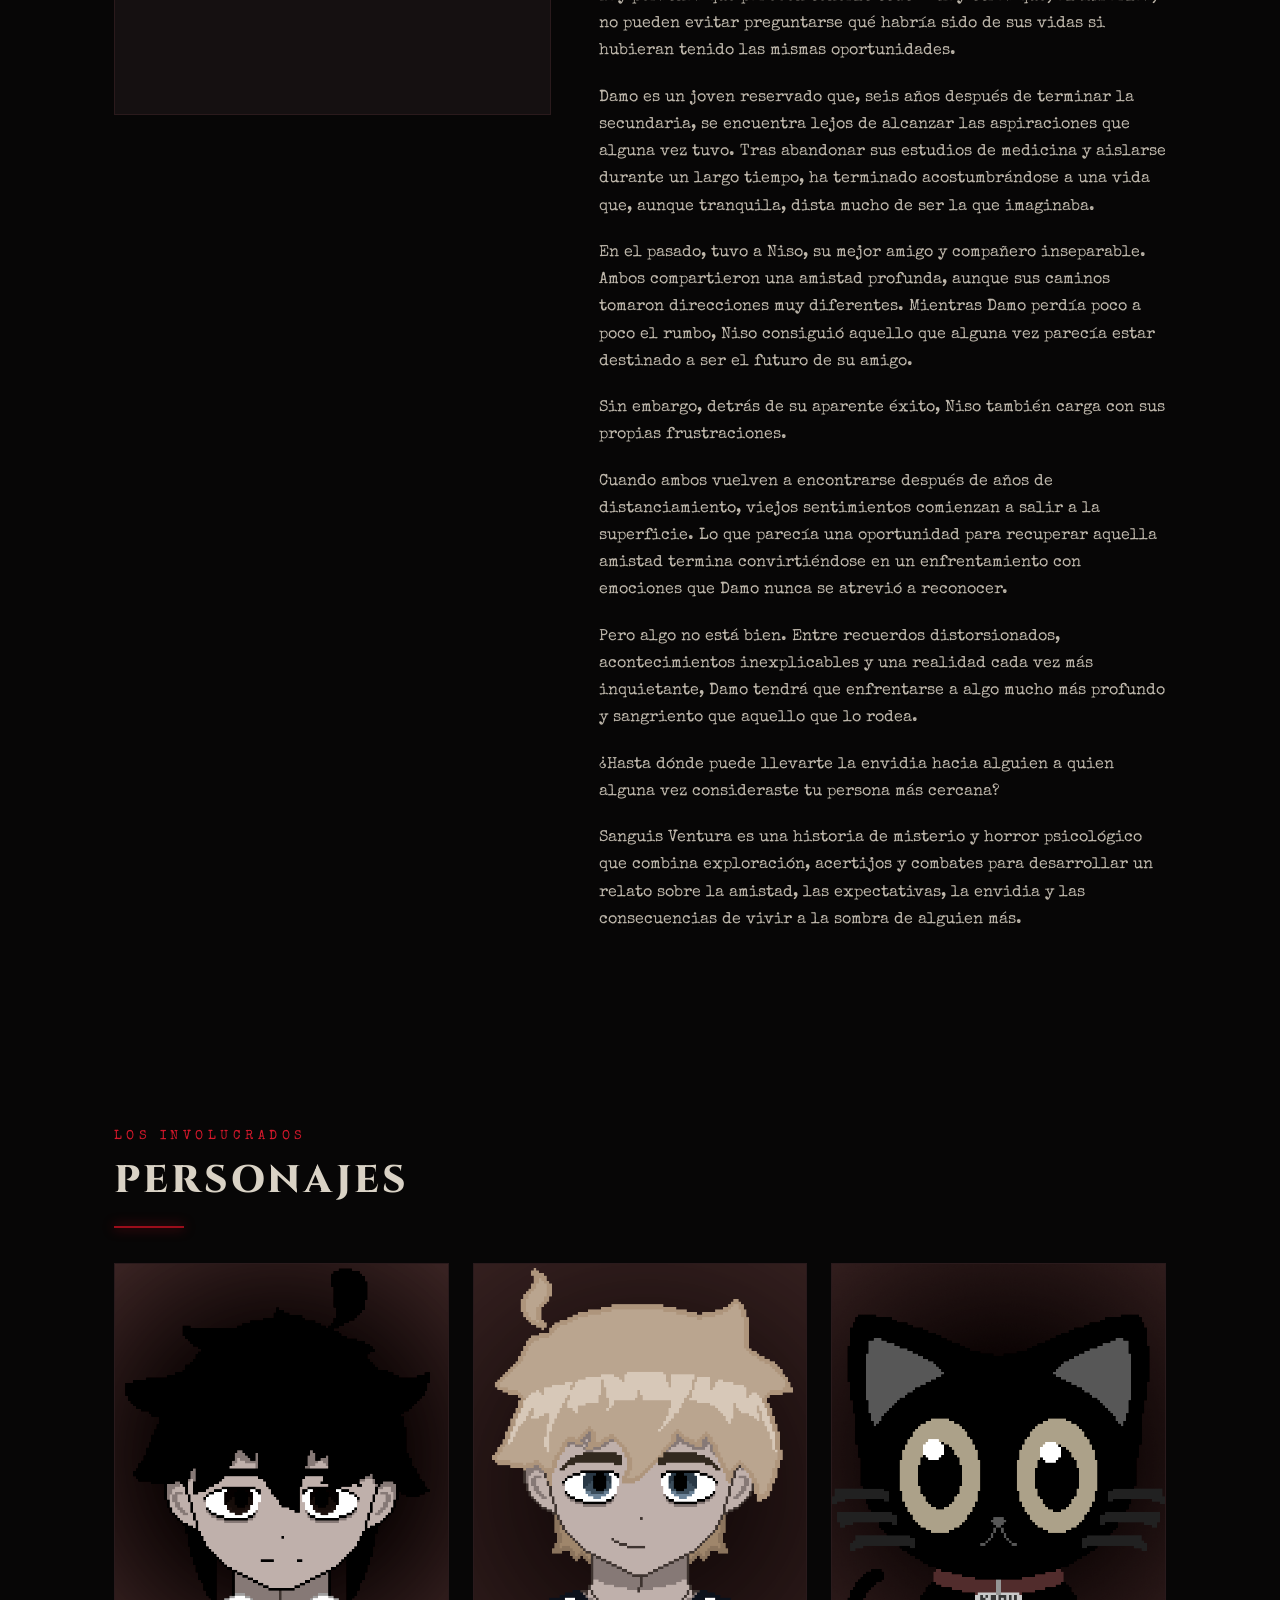
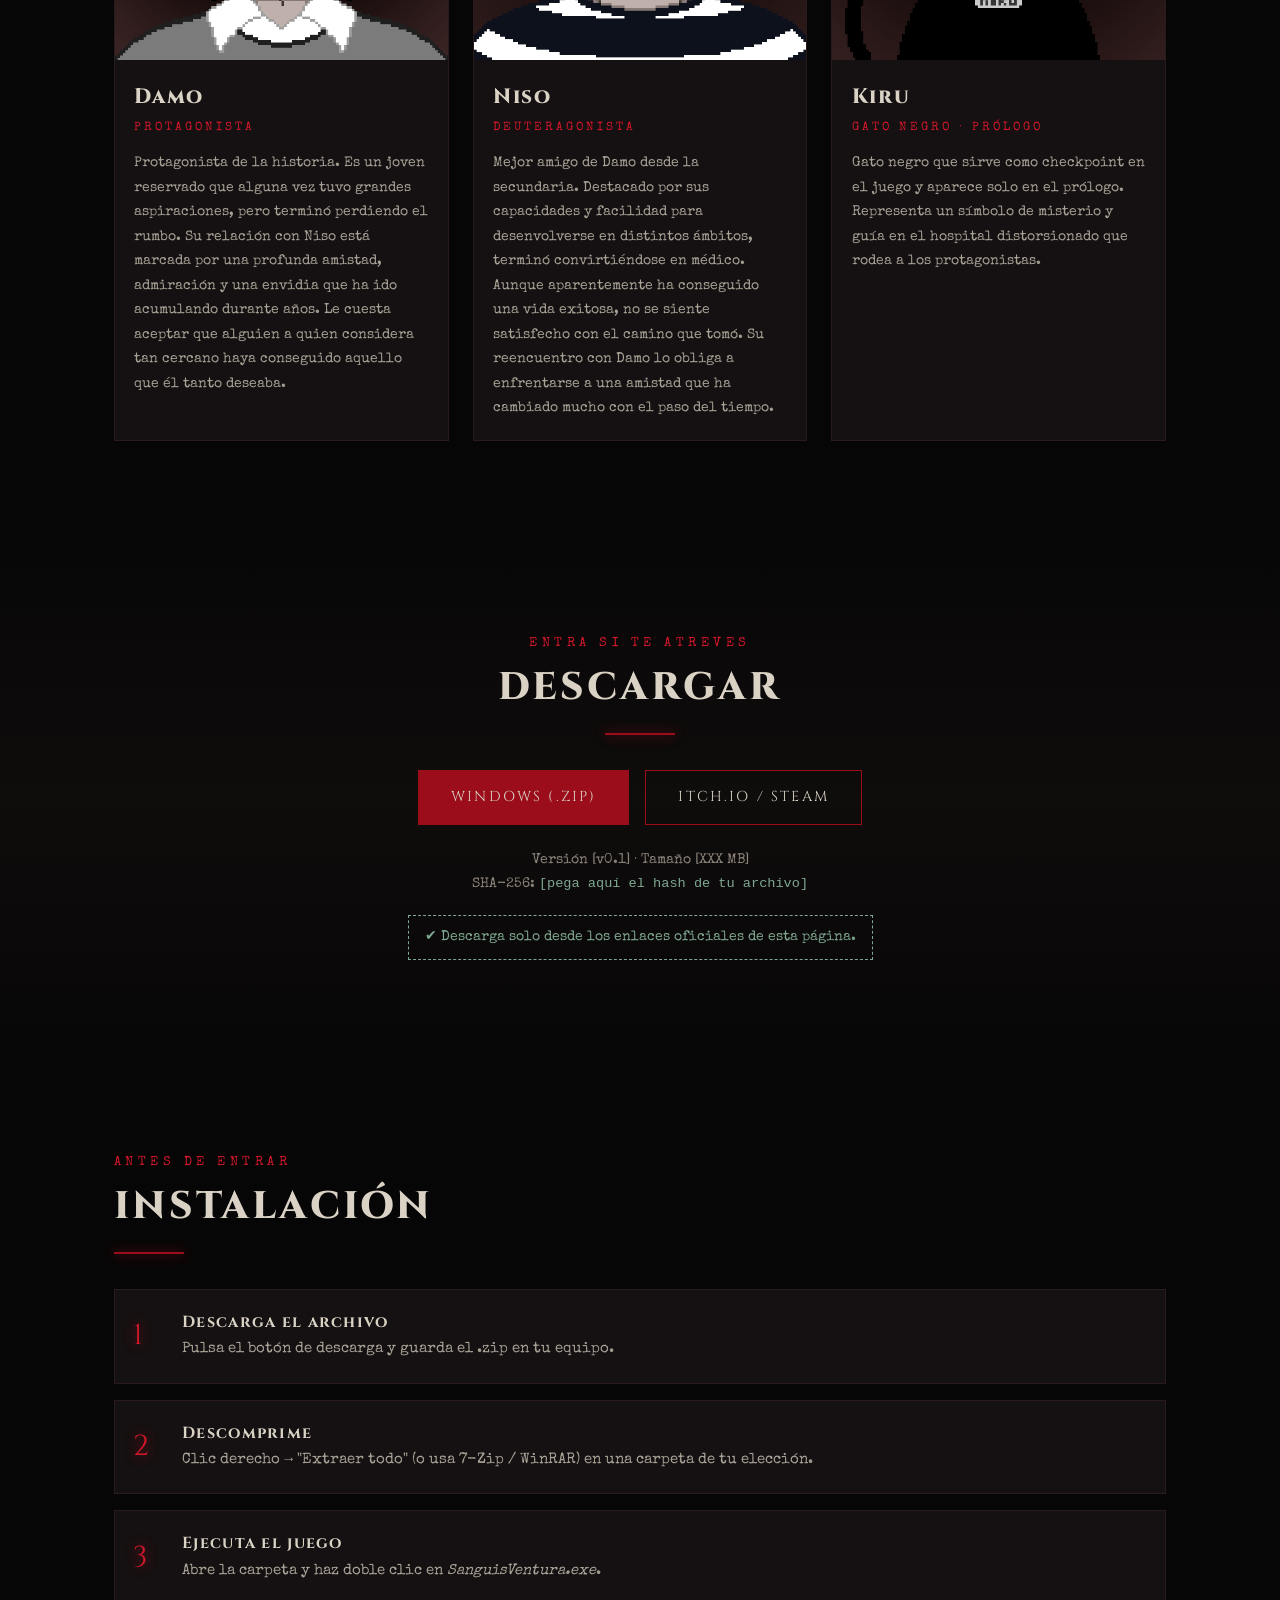
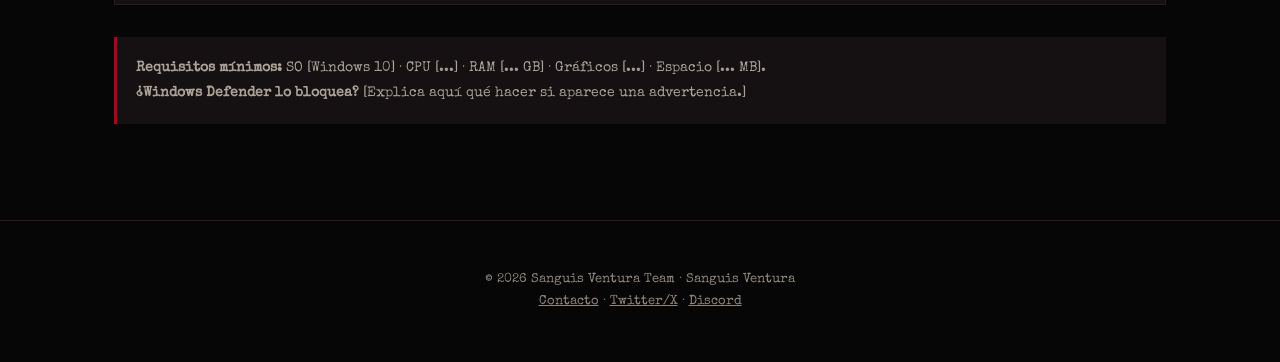
==== commit 6dea440c: "Update index.html" ====
--- a/index.html
+++ b/index.html
@@ -86,7 +86,7 @@
         <p>Mejor amigo de Damo desde la secundaria. Destacado por sus capacidades y facilidad para desenvolverse en distintos ámbitos, terminó convirtiéndose en médico. Aunque aparentemente ha conseguido una vida exitosa, no se siente satisfecho con el camino que tomó. Su reencuentro con Damo lo obliga a enfrentarse a una amistad que ha cambiado mucho con el paso del tiempo.</p></div>
     </article>
     <article class="char">
-      <div class="portrait"><img src="img/kiru.png" alt="Kiru"></div>
+      <div class="portrait"><img src="Kiru_Profile.png" alt="Kiru"></div>
       <div class="info"><h3>Kiru</h3><span class="role">Gato negro · Prólogo</span>
         <p>Gato negro que sirve como checkpoint en el juego y aparece solo en el prólogo. Representa un símbolo de misterio y guía en el hospital distorsionado que rodea a los protagonistas.</p></div>
     </article>
